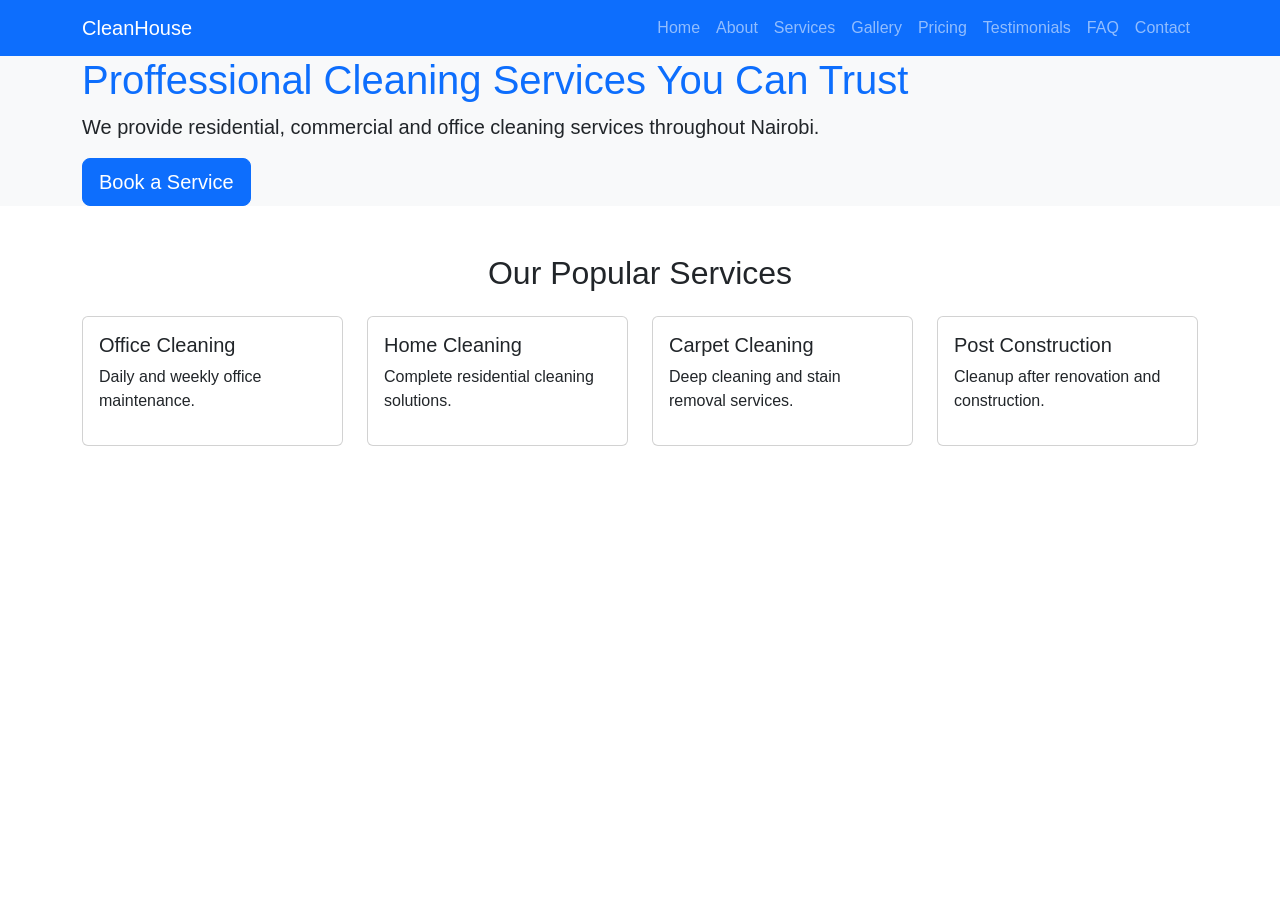
==== CleanHouse/index.html @ 0aa6eeba "Services section in the home page" ====
<!DOCTYPE html>
<html lang="en">
<head>
    <meta charset="UTF-8">
    <meta name="viewport" content="width=device-width, initial-scale=1.0">
    <title>CleanHouse Solutions</title>

    <link href="https://cdn.jsdelivr.net/npm/bootstrap@5.3.8/dist/css/bootstrap.min.css" rel="stylesheet">

    <link rel="stylesheet" href="css/style.css">
</head>

<body>

<nav class="navbar navbar-expand-lg navbar-dark bg-primary">
    <div class="container">
        <a class="navbar-brand" href="index.html">
            CleanHouse
        </a>

        <button class="navbar-toggler"
                type="button"
                data-bs-toggle="collapse"
                data-bs-target="#navbarNav">

            <span class="navbar-toggler-icon"></span>
        </button>

        <div class="collapse navbar-collapse"
             id="navbarNav">

            <ul class="navbar-nav ms-auto">

                <li class="nav-item">
                    <a class="nav-link" href="index.html">Home</a>
                </li>

                <li class="nav-item">
                    <a class="nav-link" href="about.html">About</a>
                </li>

                <li class="nav-item">
                    <a class="nav-link" href="services.html">Services</a>
                </li>

                <li class="nav-item">
                    <a class="nav-link" href="gallery.html">Gallery</a>
                </li>

                <li class="nav-item">
                    <a class="nav-link" href="pricing.html">Pricing</a>
                </li>

                <li class="nav-item">
                    <a class="nav-link" href="testimonials.html">Testimonials</a>
                </li>

                <li class="nav-item">
                    <a class="nav-link" href="faq.html">FAQ</a>
                </li>

                <li class="nav-item">
                    <a class="nav-link" href="contact.html">Contact</a>
                </li>

            </ul>

        </div>
    </div>
</nav>

<section class = "bg-light p - 5 text center">
    <div class = "container"> 
        <h1 class = "display - 4">Proffessional Cleaning Services You Can Trust</h1>
        <p class = "lead">We provide residential, commercial and office cleaning services throughout Nairobi.</p>
        <a href = "contact.html" class = "btn btn-primary btn-lg">Book a Service</a>
    </div>
</section>

<section class="container mt-5">

    <h2 class="text-center mb-4"> Our Popular Services</h2>

    <div class="row">

        <div class="col-md-3">
            <div class="card">
                <div class="card-body">
                    <h5>Office Cleaning</h5>
                    <p>Daily and weekly office maintenance.</p>
                </div>
            </div>
        </div>

        <div class="col-md-3">
            <div class="card">
                <div class="card-body">
                    <h5>Home Cleaning</h5>
                    <p>Complete residential cleaning solutions.</p>
                </div>
            </div>
        </div>

        <div class="col-md-3">
            <div class="card">
                <div class="card-body">
                    <h5>Carpet Cleaning</h5>
                    <p>Deep cleaning and stain removal services.</p>
                </div>
            </div>
        </div>

        <div class="col-md-3">
            <div class="card">
                <div class="card-body">
                    <h5>Post Construction</h5>
                    <p>Cleanup after renovation and construction.</p>
                </div>
            </div>
        </div>

    </div>

</section>


<script src="https://cdn.jsdelivr.net/npm/bootstrap@5.3.8/dist/js/bootstrap.bundle.min.js"></script>

<script src="js/script.js"></script>

</body>
</html>
---- CleanHouse/css/style.css ----
body{
    font-family: Arial, sans-serif;
}

h1{
     color:#0d6efd;
}
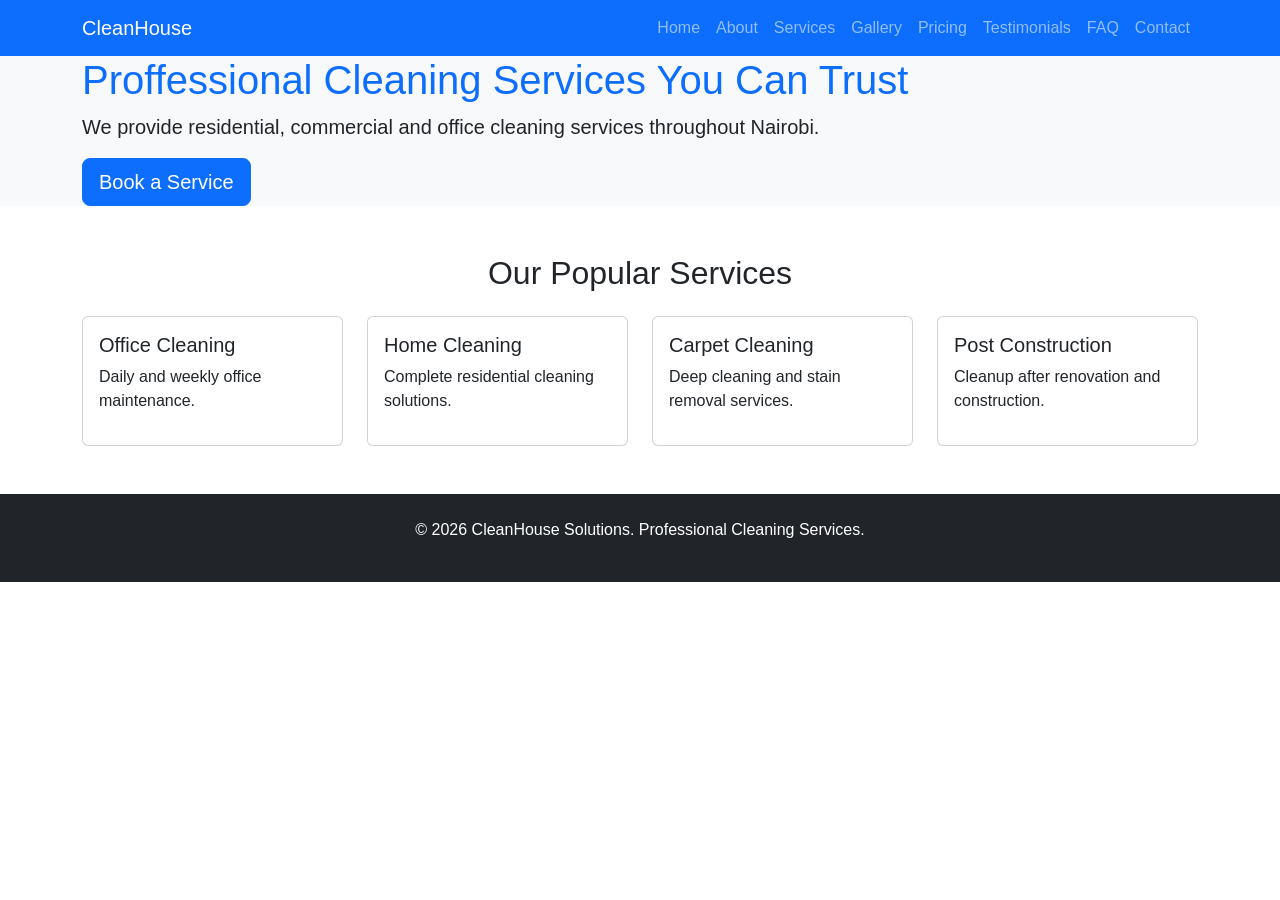
==== commit cc019baf: "Add footer to all pages" ====
--- a/CleanHouse/index.html
+++ b/CleanHouse/index.html
@@ -123,6 +123,14 @@
 
 </section>
 
+<footer class="bg-dark text-white text-center p-4 mt-5">
+
+    <p>
+        © 2026 CleanHouse Solutions.
+        Professional Cleaning Services.
+    </p>
+
+</footer>
 
 <script src="https://cdn.jsdelivr.net/npm/bootstrap@5.3.8/dist/js/bootstrap.bundle.min.js"></script>
 
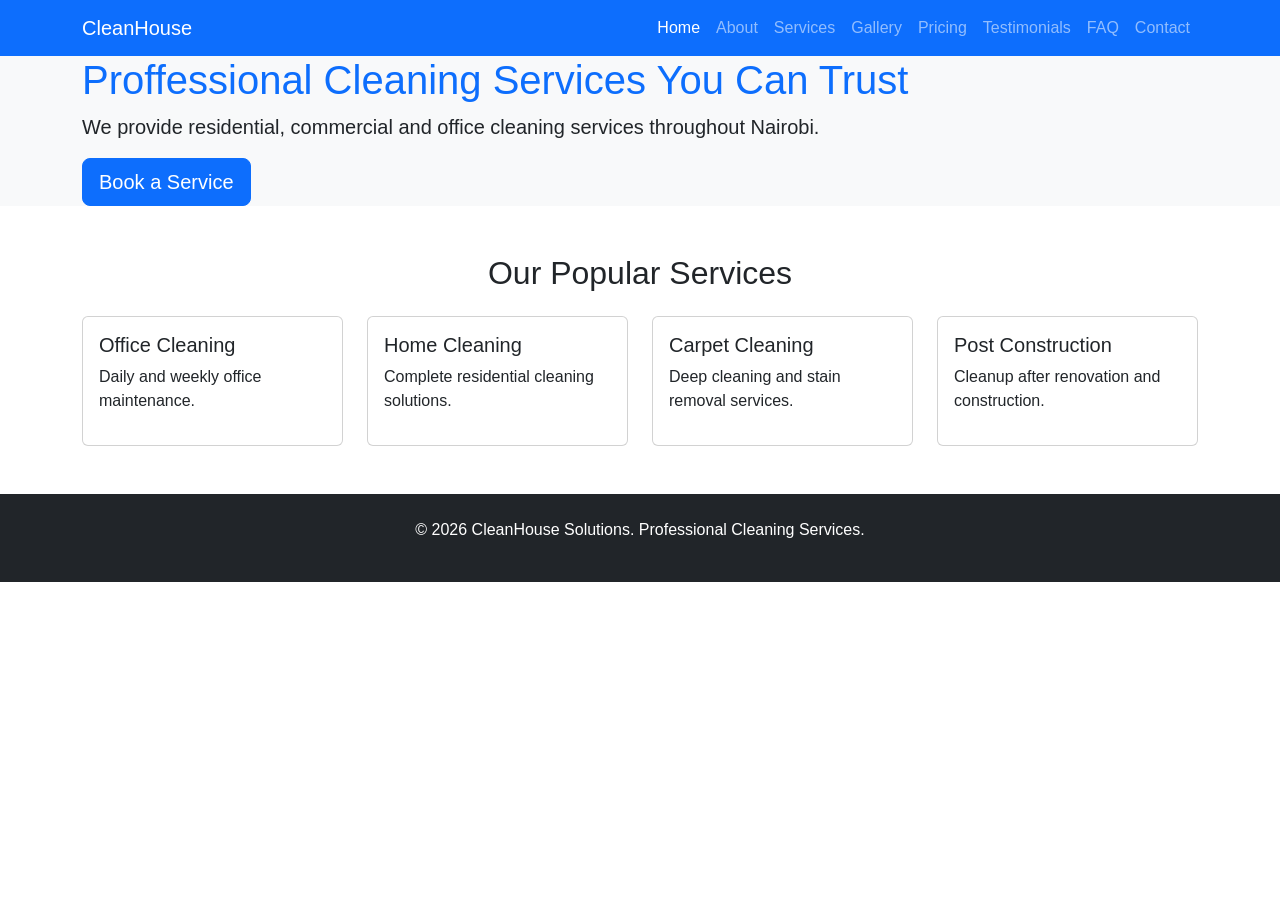
==== commit 9daa6ab7: "Avtive navigation states" ====
--- a/CleanHouse/index.html
+++ b/CleanHouse/index.html
@@ -32,7 +32,7 @@
             <ul class="navbar-nav ms-auto">
 
                 <li class="nav-item">
-                    <a class="nav-link" href="index.html">Home</a>
+                    <a class="nav-link active" href="index.html">Home</a>
                 </li>
 
                 <li class="nav-item">
--- a/CleanHouse/css/style.css
+++ b/CleanHouse/css/style.css
@@ -1,5 +1,23 @@
 body{
     font-family: Arial, sans-serif;
+}
+
+.card{
+    transition: 0.3s;
+}
+
+.card:hover{
+    transform: translateY(-5px);
+}
+
+footer{
+    margin-top: 50px;
+}
+
+.gallery-item{
+    height:250px;
+    width:100%;
+    object-fit:cover;
 }
 
 h1{
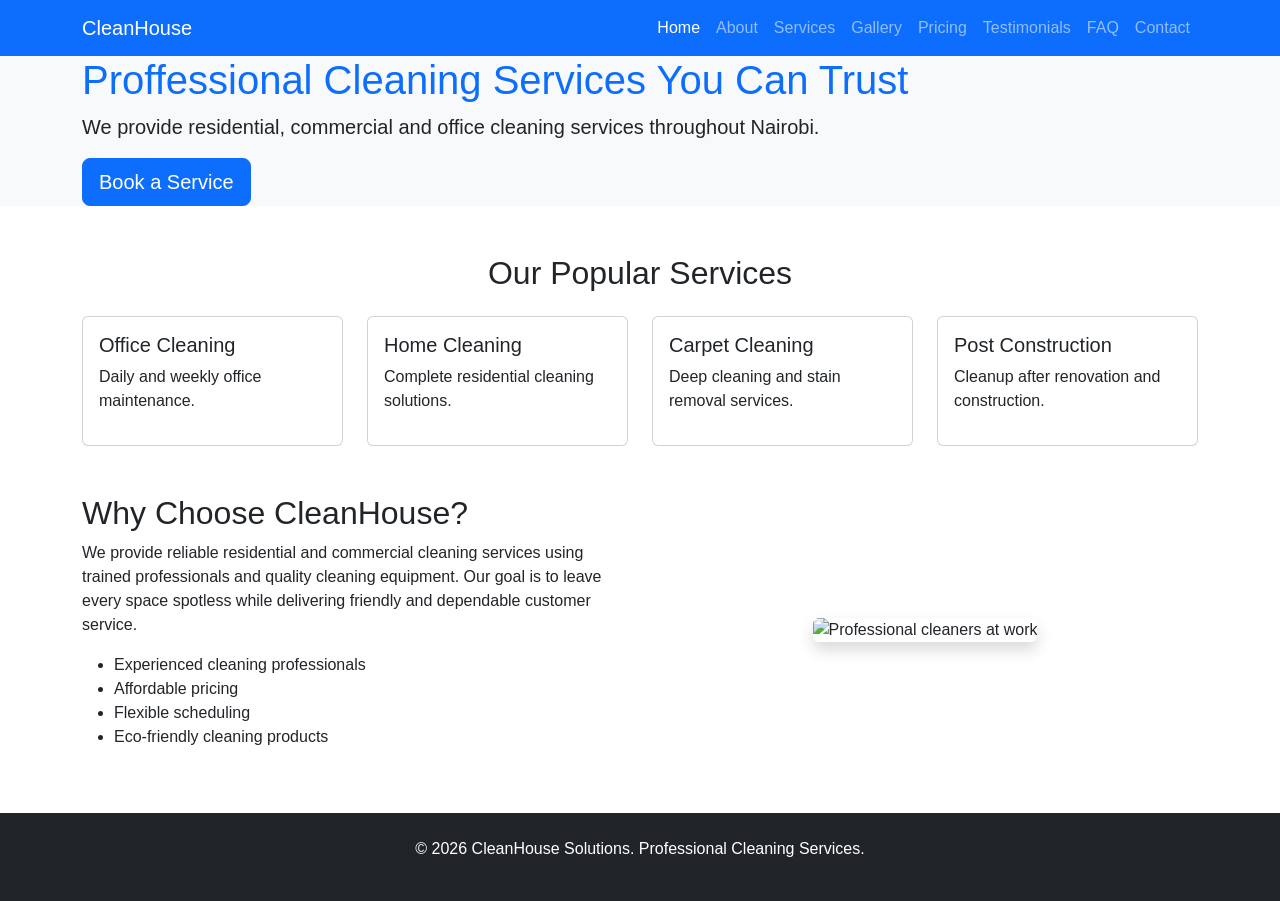
==== commit 69676bd6: "Choose us section to homepage" ====
--- a/CleanHouse/index.html
+++ b/CleanHouse/index.html
@@ -123,6 +123,43 @@
 
 </section>
 
+<section class="container mt-5">
+
+    <div class="row align-items-center">
+
+        <div class="col-lg-6">
+
+            <h2>Why Choose CleanHouse?</h2>
+
+            <p>
+                We provide reliable residential and commercial cleaning
+                services using trained professionals and quality cleaning
+                equipment. Our goal is to leave every space spotless while
+                delivering friendly and dependable customer service.
+            </p>
+
+            <ul>
+                <li>Experienced cleaning professionals</li>
+                <li>Affordable pricing</li>
+                <li>Flexible scheduling</li>
+                <li>Eco-friendly cleaning products</li>
+            </ul>
+
+        </div>
+
+        <div class="col-lg-6 text-center">
+
+            <img
+                src="https://images.unsplash.com/photo-1581578731548-c64695cc6952?w=800"
+                class="img-fluid rounded shadow"
+                alt="Professional cleaners at work">
+
+        </div>
+
+    </div>
+
+</section>
+
 <footer class="bg-dark text-white text-center p-4 mt-5">
 
     <p>
--- a/CleanHouse/css/style.css
+++ b/CleanHouse/css/style.css
@@ -22,4 +22,12 @@
 
 h1{
      color:#0d6efd;
+}
+
+@media(max-width:768px){
+
+h1{
+    font-size:2rem;
+}
+
 }
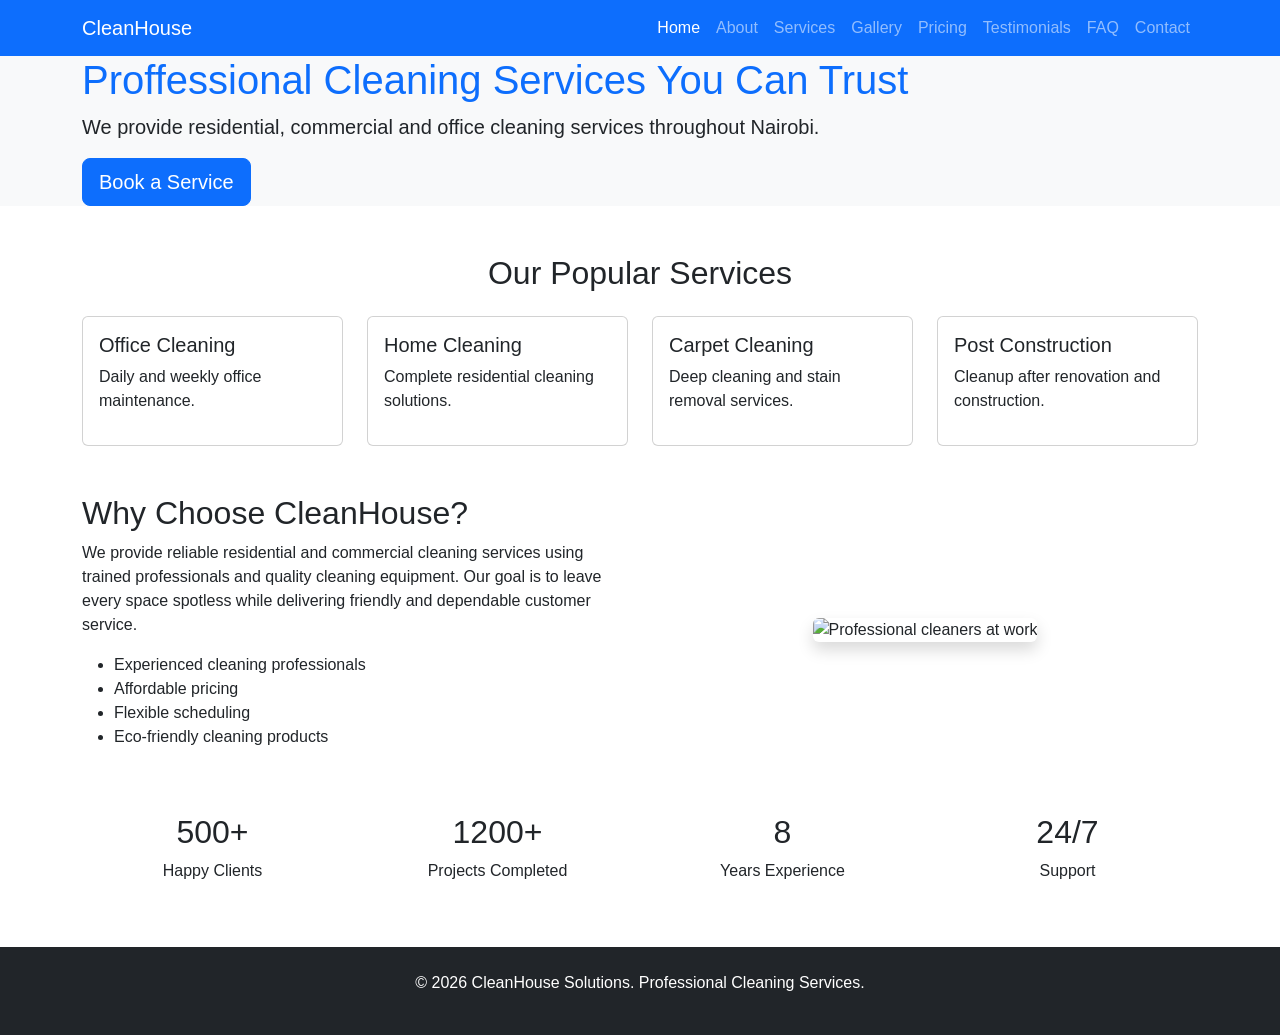
==== commit e56b6c9b: "Adding company statistics" ====
--- a/CleanHouse/index.html
+++ b/CleanHouse/index.html
@@ -160,6 +160,46 @@
 
 </section>
 
+<section class="container mt-5">
+
+<div class="row text-center">
+
+<div class="col-md-3">
+
+<h2>500+</h2>
+
+<p>Happy Clients</p>
+
+</div>
+
+<div class="col-md-3">
+
+<h2>1200+</h2>
+
+<p>Projects Completed</p>
+
+</div>
+
+<div class="col-md-3">
+
+<h2>8</h2>
+
+<p>Years Experience</p>
+
+</div>
+
+<div class="col-md-3">
+
+<h2>24/7</h2>
+
+<p>Support</p>
+
+</div>
+
+</div>
+
+</section>
+
 <footer class="bg-dark text-white text-center p-4 mt-5">
 
     <p>
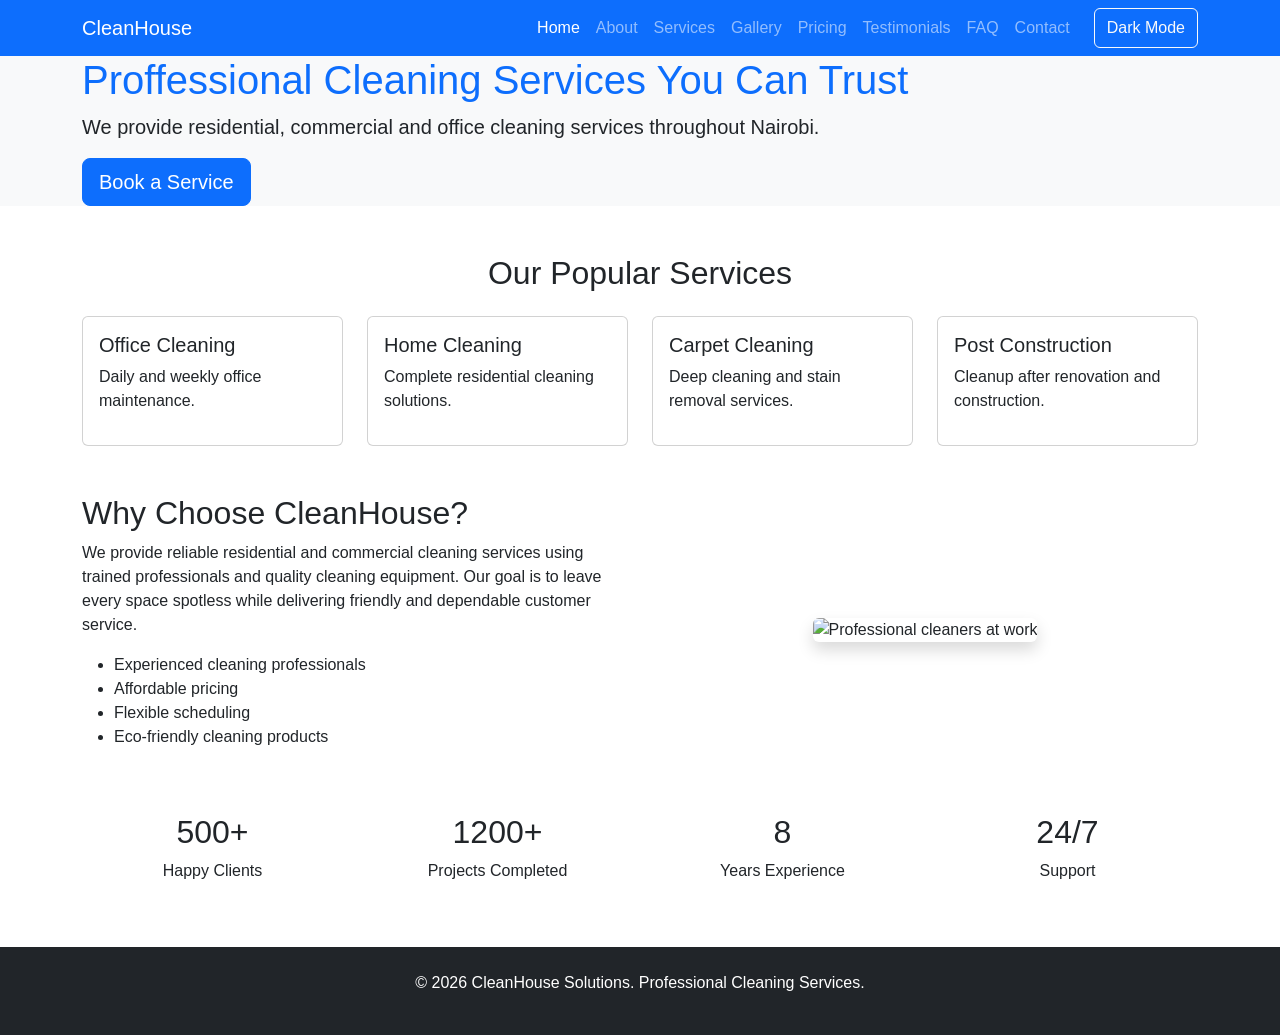
==== commit bce99f15: "Add dark mode toggle" ====
--- a/CleanHouse/index.html
+++ b/CleanHouse/index.html
@@ -63,6 +63,10 @@
                     <a class="nav-link" href="contact.html">Contact</a>
                 </li>
 
+                <button class="btn btn-outline-light ms-3" id="darkModeBtn">
+                    Dark Mode
+                </button>
+
             </ul>
 
         </div>
--- a/CleanHouse/css/style.css
+++ b/CleanHouse/css/style.css
@@ -24,6 +24,24 @@
      color:#0d6efd;
 }
 
+.dark-mode{
+    background-color:#212529;
+    color:white;
+}
+
+.dark-mode .card{
+    background-color:#343a40;
+    color:white;
+}
+
+.dark-mode .navbar{
+    background-color:#000 !important;
+}
+
+.dark-mode footer{
+    background-color:#000 !important;
+}
+
 @media(max-width:768px){
 
 h1{
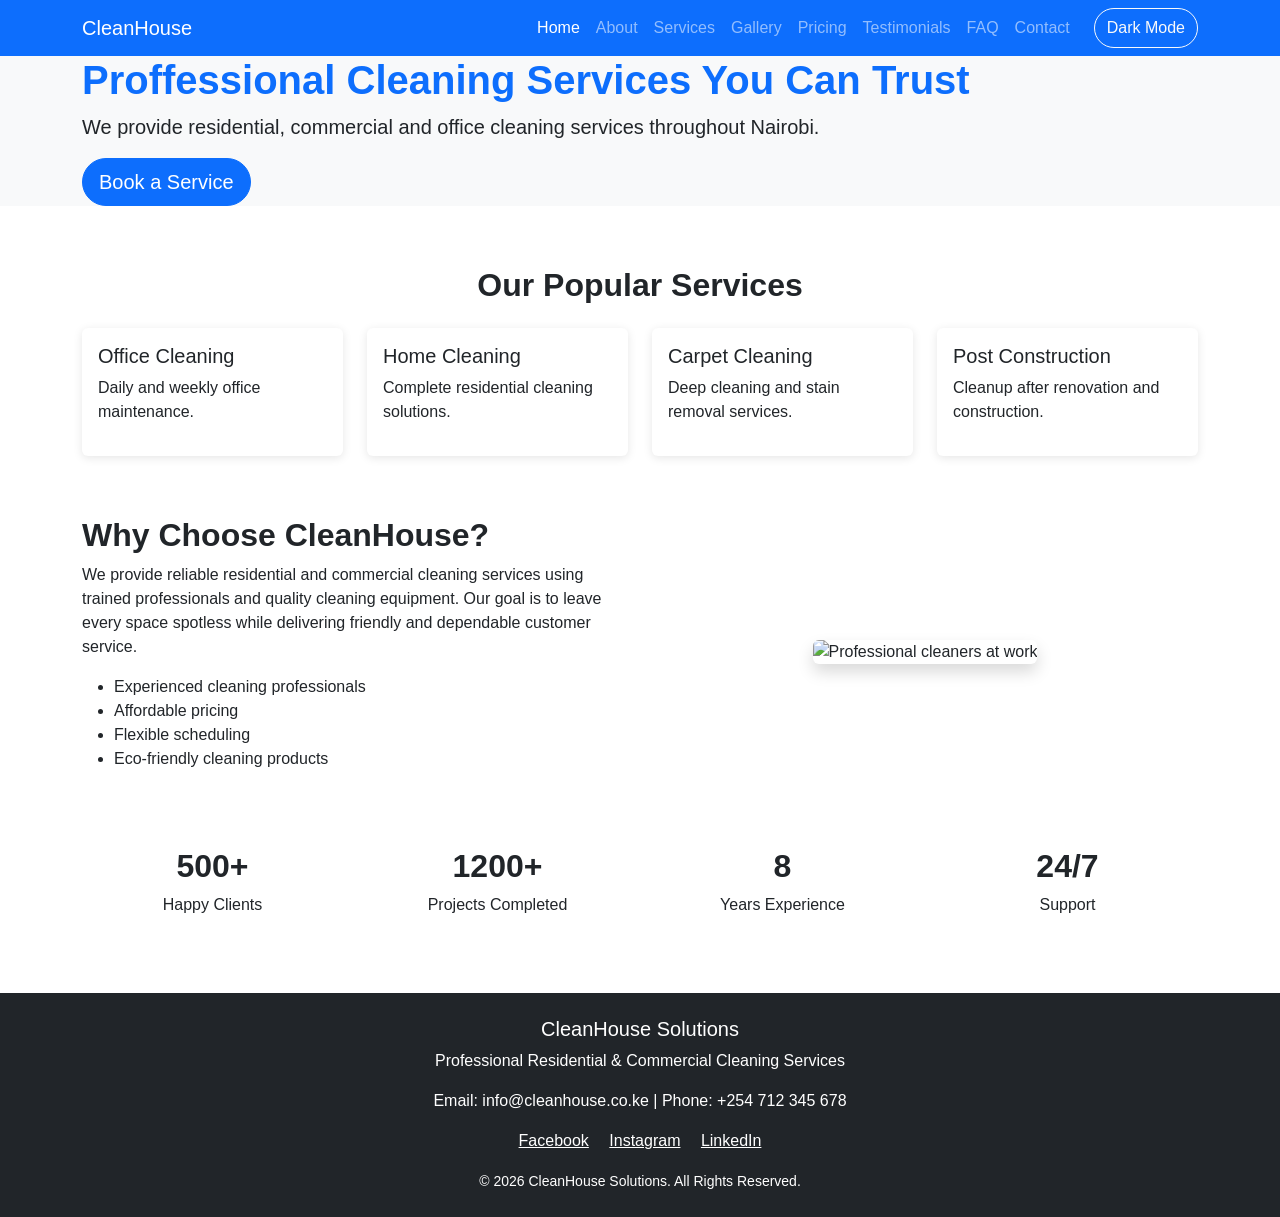
==== commit 59c94b67: "Enhance all footers with company information" ====
--- a/CleanHouse/index.html
+++ b/CleanHouse/index.html
@@ -206,10 +206,33 @@
 
 <footer class="bg-dark text-white text-center p-4 mt-5">
 
+    <h5>CleanHouse Solutions</h5>
+
     <p>
+        Professional Residential & Commercial Cleaning Services
+    </p>
+
+    <p>
+        Email: info@cleanhouse.co.ke |
+        Phone: +254 712 345 678
+    </p>
+
+    <p>
+
+        <a href="#" class="text-white me-3">Facebook</a>
+
+        <a href="#" class="text-white me-3">Instagram</a>
+
+        <a href="#" class="text-white">LinkedIn</a>
+
+    </p>
+
+    <small>
+
         © 2026 CleanHouse Solutions.
-        Professional Cleaning Services.
-    </p>
+        All Rights Reserved.
+
+    </small>
 
 </footer>
 
--- a/CleanHouse/css/style.css
+++ b/CleanHouse/css/style.css
@@ -41,6 +41,27 @@
 .dark-mode footer{
     background-color:#000 !important;
 }
+.btn{
+    border-radius:30px;
+    transition:0.3s;
+}
+
+.btn:hover{
+    transform:scale(1.05);
+}
+
+h1,h2,h3{
+    font-weight:700;
+}
+
+section{
+    margin-bottom:60px;
+}
+
+.card{
+    border:none;
+    box-shadow:0 2px 10px rgba(0,0,0,.1);
+}
 
 @media(max-width:768px){
 
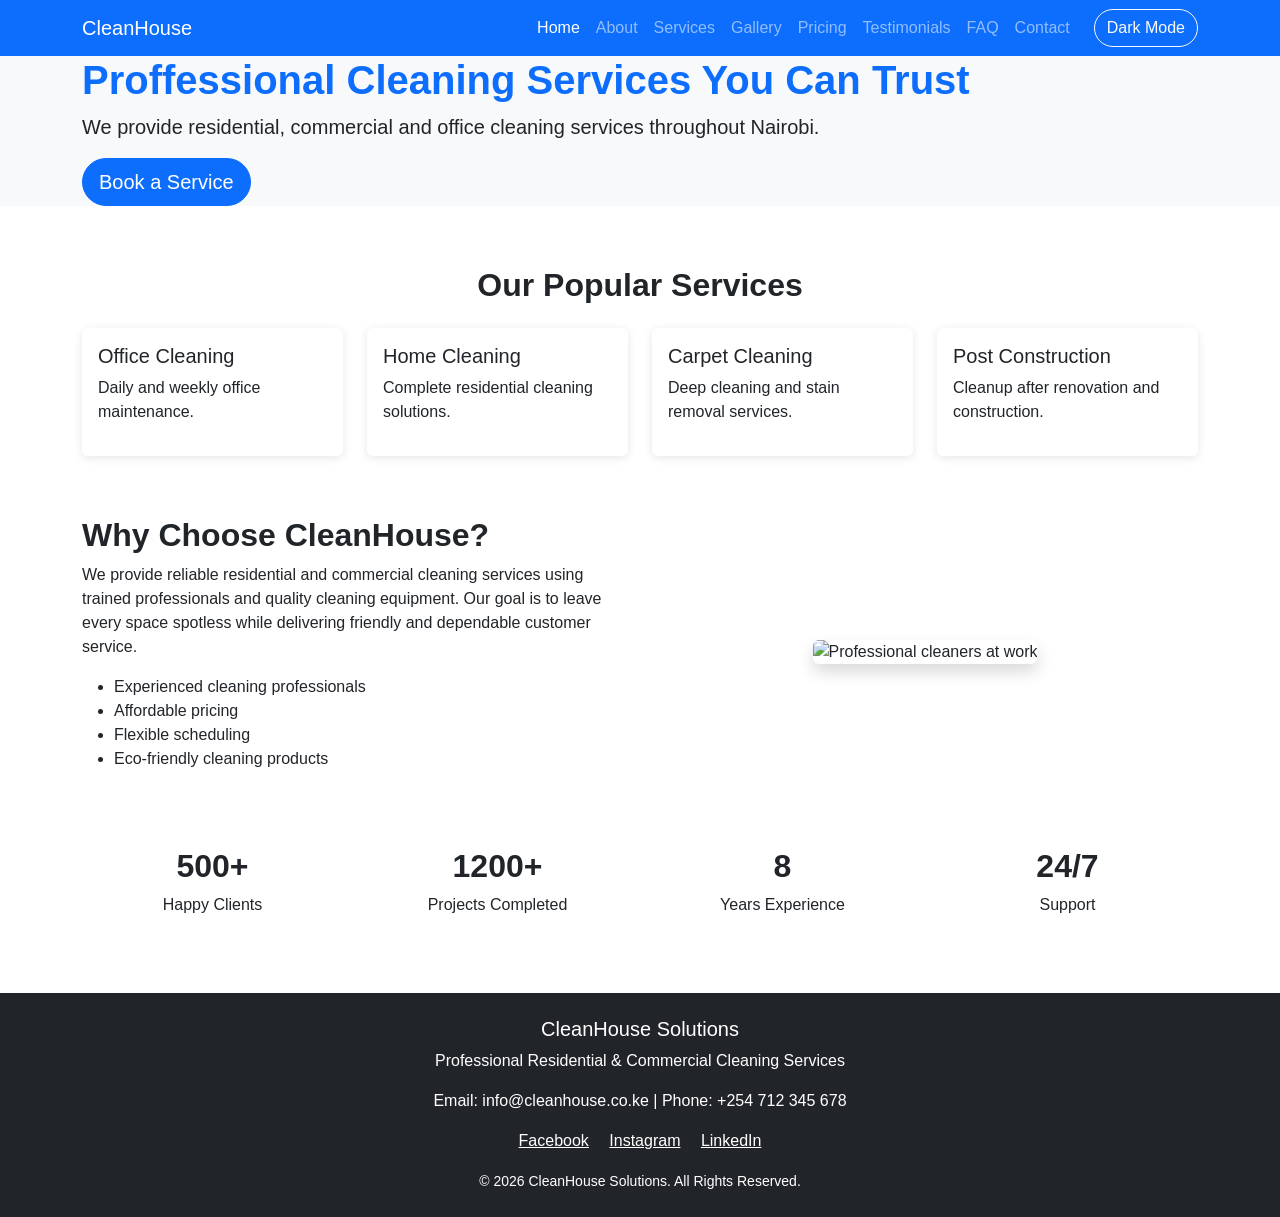
==== commit e2efa4c1: "Fix dark mode button" ====
--- a/CleanHouse/index.html
+++ b/CleanHouse/index.html
@@ -63,11 +63,11 @@
                     <a class="nav-link" href="contact.html">Contact</a>
                 </li>
 
-                <button class="btn btn-outline-light ms-3" id="darkModeBtn">
+            </ul>
+
+            <button class="btn btn-outline-light ms-3" id="darkModeBtn">
                     Dark Mode
                 </button>
-
-            </ul>
 
         </div>
     </div>
--- a/CleanHouse/css/style.css
+++ b/CleanHouse/css/style.css
@@ -69,4 +69,28 @@
     font-size:2rem;
 }
 
+}
+
+.dark-mode h1,
+.dark-mode h2,
+.dark-mode h3,
+.dark-mode h4,
+.dark-mode h5,
+.dark-mode h6{
+
+    color:white;
+
+}
+
+.dark-mode p,
+.dark-mode li{
+
+    color:white;
+
+}
+
+.dark-mode section{
+
+    background-color:#212529;
+
 }
